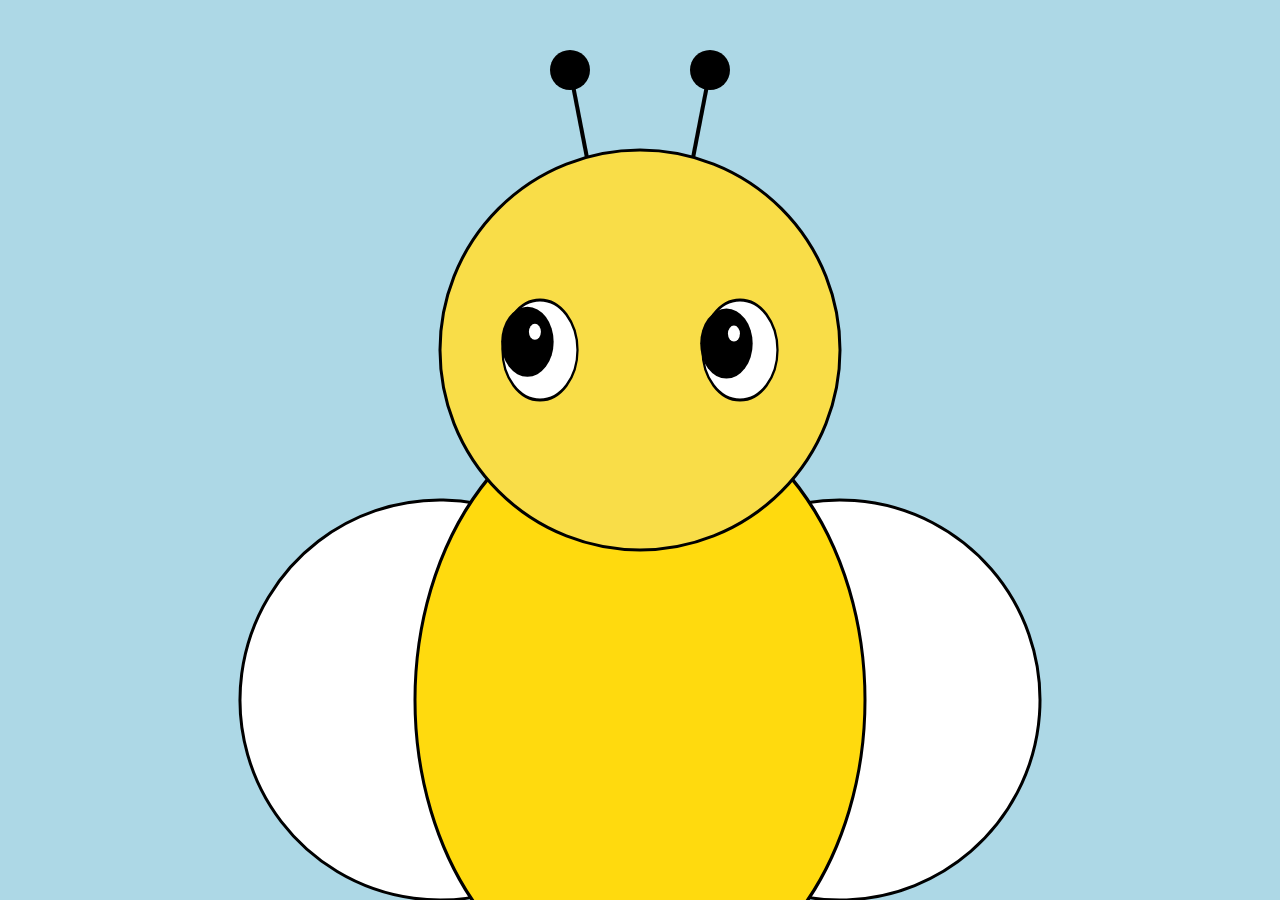
==== 05/index.html @ 3cec8abe "add 05" ====
<html>

<head>
    <title>Simple HTML</title>
    <!-- include Google Sans from google font -->
    <!-- <link href="https://fonts.googleapis.com/css?family=Google+Sans" rel="stylesheet"> -->
    <link href="./css/style.css" rel="stylesheet">
    <script src="./js/Easing.js" ></script>
    <script src="./js/Eye.js"></script>
    <script src="./js/Wing.js"></script>
    <script src="./js/Antenna.js"></script>
    <script src="./js/Stinger.js"></script>
    <script src="./js/App.js" ></script>
</head>

<body>
    
</body>

</html>
---- 05/css/style.css ----
html,body{
    margin:0;
    padding:0;
    font-family:"Google Sans",Arial, Helvetica, sans-serif;
    font-size:12px;
    color:#333;
    background:#fff;
}

canvas{
    border:0;
    background:#eee;
}
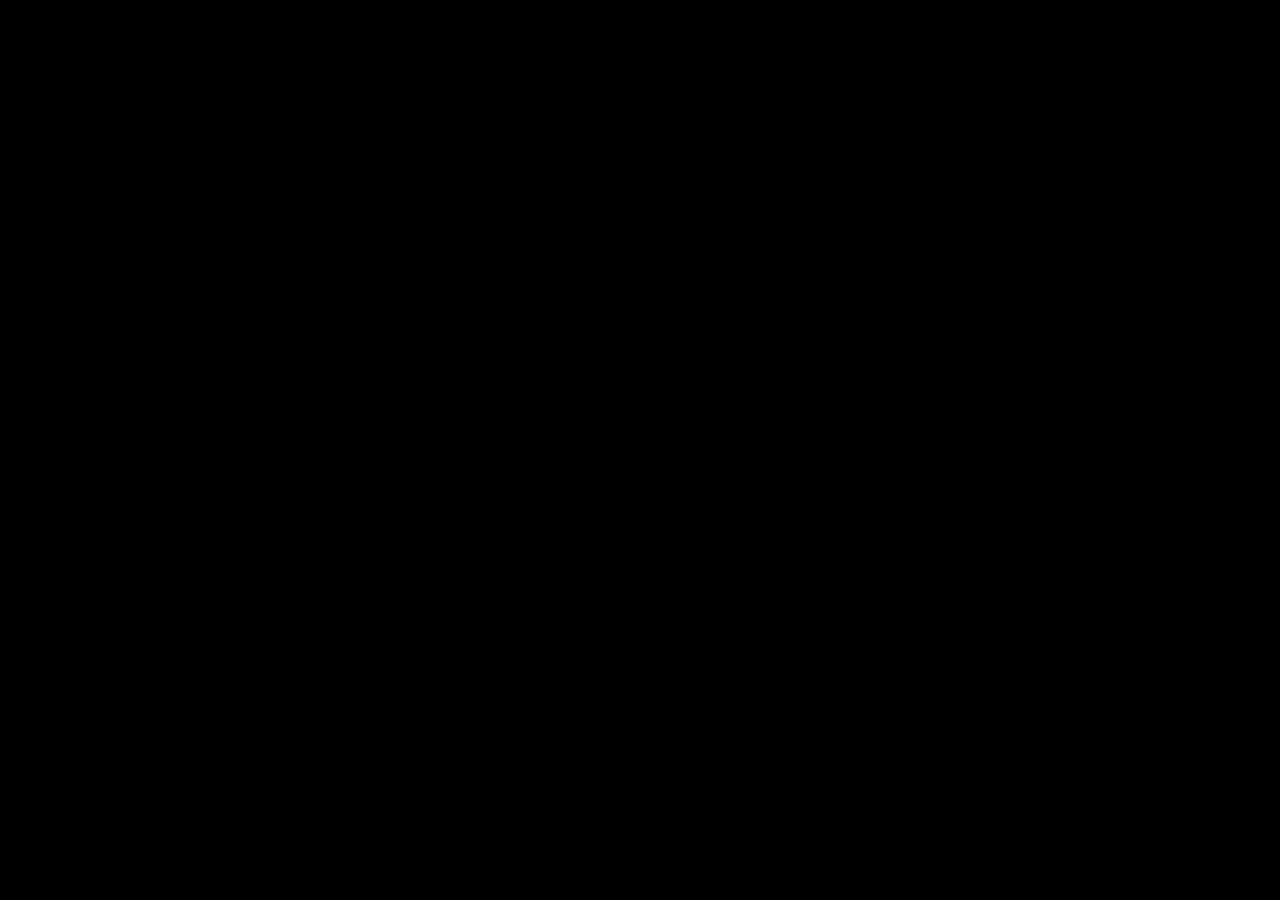
==== commit f0491d88: "change names" ====
--- a/05/index.html
+++ b/05/index.html
@@ -1,20 +1,15 @@
 <html>
-
-<head>
+  <head>
     <title>Simple HTML</title>
     <!-- include Google Sans from google font -->
-    <!-- <link href="https://fonts.googleapis.com/css?family=Google+Sans" rel="stylesheet"> -->
-    <link href="./css/style.css" rel="stylesheet">
-    <script src="./js/Easing.js" ></script>
-    <script src="./js/Eye.js"></script>
-    <script src="./js/Wing.js"></script>
-    <script src="./js/Antenna.js"></script>
-    <script src="./js/Stinger.js"></script>
-    <script src="./js/App.js" ></script>
-</head>
+    <link
+      href="https://fonts.googleapis.com/css?family=Google+Sans"
+      rel="stylesheet"
+    />
+    <link href="./css/style.css" rel="stylesheet" />
+    <script src="./js/Circle.js"></script>
+    <script src="./js/App.js"></script>
+  </head>
 
-<body>
-    
-</body>
-
-</html>+  <body></body>
+</html>
--- a/05/css/style.css
+++ b/05/css/style.css
@@ -9,5 +9,5 @@
 
 canvas{
     border:0;
-    background:#eee;
+    background:black;
 }